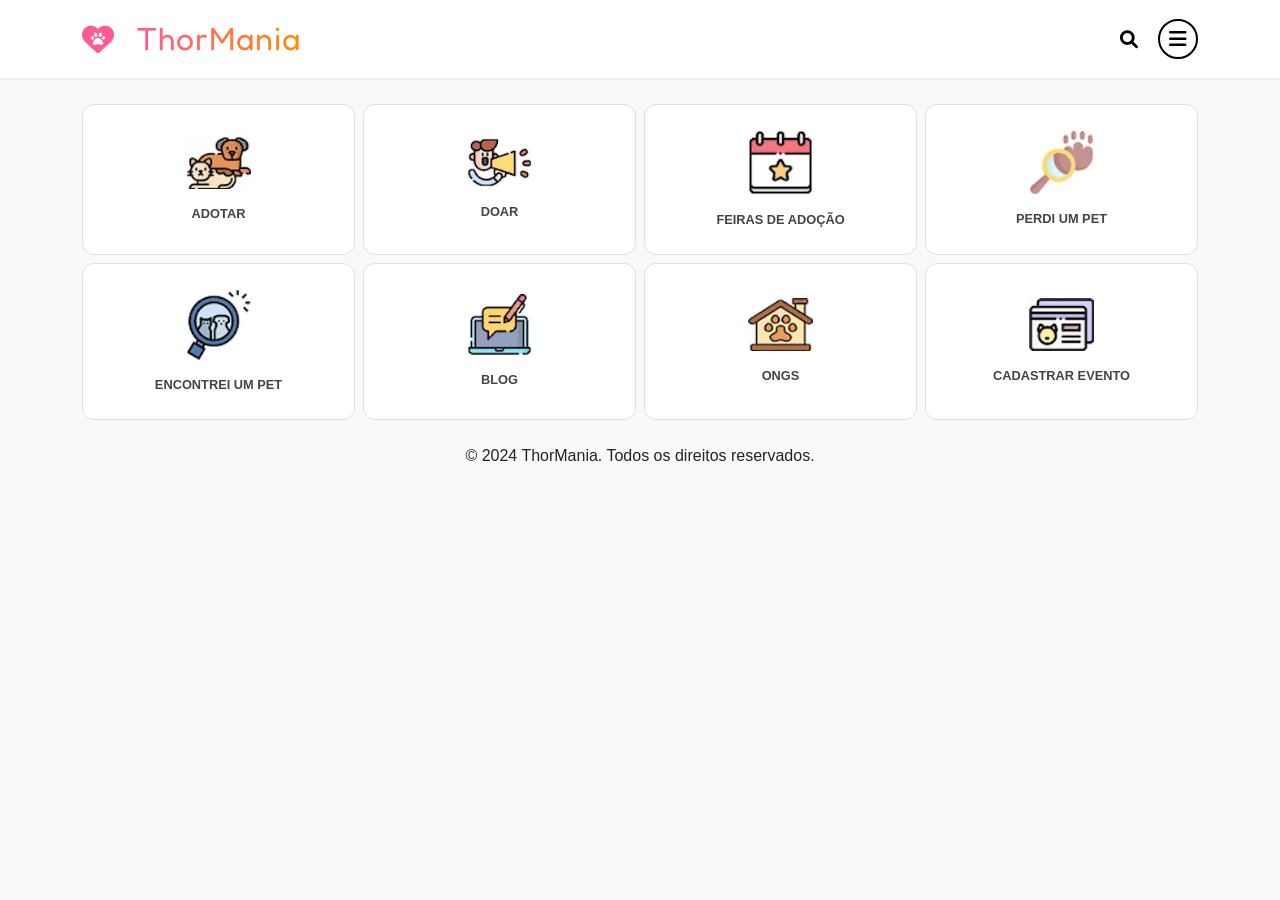
==== index.html @ ac5d2aa6 "html e css" ====
<!DOCTYPE html>
<html lang="pt-br">

<head>
    <meta charset="UTF-8">
    <meta name="viewport" content="width=device-width, initial-scale=1.0">
    <title>ThorMania</title>
    <link href="https://cdn.jsdelivr.net/npm/bootstrap@5.3.0/dist/css/bootstrap.min.css" rel="stylesheet">
    <link rel="stylesheet" href="https://cdnjs.cloudflare.com/ajax/libs/font-awesome/6.0.0/css/all.min.css">
    <link rel="stylesheet" href="style.css">
    <link href="https://fonts.googleapis.com/css2?family=Fredoka:wght@400;600&display=swap" rel="stylesheet">
    <link rel="stylesheet" href="style.css">
</head>

<body>
<header class="header-adocao">
  <div class="container d-flex justify-content-between align-items-center">

            <div class="logo-area">
                <i class="fas fa-heart heart-icon">
                    <i class="fas fa-paw paw-inside"></i>
                </i>
                <span class="logo-text" id="inicio-btn">ThorMania</span>

            </div>
        <div class="icons-area">
            <i class="fas fa-search search-icon"></i>
                <button class="menu-circle btn" type="button" data-bs-toggle="offcanvas" data-bs-target="#menuLateral">
                    <i class="fas fa-bars"></i>
                </button>
        </div>
    <div class="offcanvas offcanvas-end" tabindex="-1" id="menuLateral" aria-labelledby="offcanvasLabel">
        <div class="offcanvas-header">
            <div class="offcanvas-header">
                <h5 class="offcanvas-title" id="offcanvasLabel">
                    <i class="fas fa-heart heart-icon" style="position: relative; color: rgb(243, 37, 140);">
                        <i class="fas fa-paw paw-inside"
                            style="position: absolute; top: 50%; left: 50%; transform: translate(-50%, -50%); font-size: 0.5em; color: #ffffff;"></i>
                    </i>
                    <span style="margin-left: 10px;">ThorMania</span>
                </h5>
            </div>
            <button type="button" class="btn-close" data-bs-dismiss="offcanvas" aria-label="Close"></button>
        </div>
        <div class="offcanvas-body">
            <p class="boasvindas">Bem-vindo ao ThorMania!</p>
            <div class="list-group list-group-flush">
                <a href="#" class="list-group-item list-group-item-action inicio-btn">Início</a>
                <a href="#" class="list-group-item list-group-item-action">Meu Perfil</a>
                <a href="quemsomos/quemsomos.html" class="list-group-item list-group-item-action">Quem Somos</a>
                <a href="https://www.google.com" class="list-group-item list-group-item-action">Teste Google</a> 
            </div>
        </div>
    </div>
</header>
<main>
    <div class="container my-4">
        <div class="row g-2 justify-content-center">
            
            <div id="adotar" class="col-6 col-md-3">
                <a href="#" class="card-link">
                    <div class="card h-100 card-menu">
                        <div class="card-body">
                            <img src="imagens/icoAdotar.webp" alt="Adotar">
                            <span class="card-text">ADOTAR</span>
                        </div>
                    </div>
                </a>
            </div>
            <div id="doar" class="col-6 col-md-3">
                <a href="#" class="card-link">
                    <div class="card h-100 card-menu">
                        <div class="card-body">
                            <img src="imagens/icoDoar.webp" alt="Doar">
                            <span class="card-text">DOAR</span>
                        </div>
                    </div>
                </a>
            </div>
            <div id="feiras" class="col-6 col-md-3">
                <a href="#" class="card-link">
                    <div class="card h-100 card-menu">
                        <div class="card-body">
                            <img src="imagens/icoFeirasAdocao.webp" alt="Feiras">
                            <span class="card-text">FEIRAS DE ADOÇÃO</span>
                        </div>
                    </div>
                </a>
            </div>

            <div id="perdi" class="col-6 col-md-3">
                <a href="#" class="card-link">
                    <div class="card h-100 card-menu">
                        <div class="card-body">
                            <img src="imagens/icoPerdi.webp" alt="Perdi">
                            <span class="card-text">PERDI UM PET</span>
                        </div>
                    </div>
                </a>
            </div>

            <div id="encontrei" class="col-6 col-md-3">
                <a href="#" class="card-link">
                    <div class="card h-100 card-menu">
                        <div class="card-body">
                            <img src="imagens/icoEncontrei.webp" alt="Encontrei">
                            <span class="card-text">ENCONTREI UM PET</span>
                        </div>
                    </div>
                </a>
            </div>

            <div id="blog" class="col-6 col-md-3">
                <a href="#" class="card-link">
                    <div class="card h-100 card-menu">
                        <div class="card-body">
                            <img src="imagens/icoBlog.webp" alt="Blog">
                            <span class="card-text">BLOG</span>
                        </div>
                    </div>
                </a>
            </div>

            <div id="ongs" class="col-6 col-md-3">
                <a href="#" class="card-link">
                    <div class="card h-100 card-menu">
                        <div class="card-body">
                            <img src="imagens/icoONGs.webp" alt="ONGs">
                            <span class="card-text">ONGS</span>
                        </div>
                    </div>
                </a>
            </div>

            <div id="eventos" class="col-6 col-md-3">
                <a href="#" class="card-link">
                    <div class="card h-100 card-menu">
                        <div class="card-body">
                            <img src="imagens/icoCadastrarEventos.webp" alt="Evento">
                            <span class="card-text">CADASTRAR EVENTO</span>
                        </div>
                    </div>
                </a>
            </div>

        </div>
    </div>

    <div id="adotar-page" style="display: none;">
        <h2>Adote um Pet</h2>
        <p>Encontre o companheiro perfeito para você! Navegue por nossos pets disponíveis para adoção e dê a eles um lar cheio de amor.</p>
            <div id="pet-list">
                <!-- Lista de pets para adoção será carregada aqui -->
            </div>
    </div>
</main>

<footer class="footer">
    <div class="container text-center">
        <p>&copy; 2024 ThorMania. Todos os direitos reservados.</p>
    </div>
</footer>
<script src="https://cdn.jsdelivr.net/npm/bootstrap@5.3.0/dist/js/bootstrap.bundle.min.js"></script>
<script src="index.js" defer></script>
</body>
</html>
---- style.css ----
/* PROJETO: ThorMania
DESCRIÇÃO: Estilização do site de adoção de pets, com foco em um design moderno e amigável, utilizando cores vibrantes e elementos gráficos relacionados a animais de estimação.
AUTOR: Ana Paula Lopes Travassos 
DATA: 2026-02-09 */
@import url('https://fonts.googleapis.com/css2?family=Fredoka+One&display=swap');
/* Container do Header */
.header-adocao {
    background-color: #ffffff;
    padding: 15px 0;
    border-bottom: 2px solid #f0f0f0; /* Linha cinza clarinha embaixo */
}

/* Área da Logo */
.logo-area {
    display: flex;
    align-items: center;
    cursor: pointer;
}

.heart-icon {
    color: #ff5a94; /* Rosa da logo */
    font-size: 32px;
    position: relative;
    margin-right: 10px;
}

.paw-inside {
    color: white;
    font-size: 14px;
    position: absolute;
    top: 50%;
    left: 50%;
    transform: translate(-50%, -50%);
}

.logo-text {
    font-family: 'Fredoka One', cursive;
    font-size: 32px;
    letter-spacing: 1px;
    margin-left: 12px;
    
    /* Aplicando o degradê */
    background: linear-gradient(90deg, #ff5a94, #ff8c00); /* Do rosa para o laranja */
    -webkit-background-clip: text; /* Corta o fundo no formato do texto */
    -webkit-text-fill-color: transparent; /* Torna o texto transparente para mostrar o fundo */
    
    /* Garante que o efeito funcione também em navegadores sem -webkit */
    background-clip: text;
    color: transparent;
    
}


/* Área dos Ícones */
.icons-area {
    display: flex;
    align-items: center;
    gap: 20px;
}

.imagem-patinha {
    filter: sepia(100%) saturate(500%) hue-rotate(10deg); /* Isso força a imagem a ficar em tons de laranja/amarelo */
}
.logo-patinha {
    color: #FF8C00; /* Use exatamente o mesmo código de cor do seu texto ThorMania */
    font-size: 24px;
    margin-left: 10px;
   

}


.menu-circle {
    width: 40px;
    height: 40px;
    border: 2px solid #000;
    border-radius: 50%;
    display: flex;
    align-items: center;
    justify-content: center;
    cursor: pointer;
}

.menu-circle i {
    font-size: 20px;
    color: #000;
}

body {
    background-color: #f8f9fa;
    font-family: sans-serif;
}

.card-link {
    text-decoration: none;
    color: inherit;
}

.card-menu {
    border: 1px solid #e0e0e0;
    border-radius: 12px;
    transition: 0.3s;
    background: white;
}

.card-menu:hover {
    border-color: #FF8C00;
    box-shadow: 0 4px 15px rgba(0,0,0,0.1);
}

.card-body {
    display: flex;
    flex-direction: column;
    align-items: center;
    justify-content: center;
    padding: 25px 10px;
}

.card-menu img {
    width: 65px;
    height: auto;
    margin-bottom: 15px;
}

.card-text {
    font-size: 0.8rem;
    font-weight: bold;
    color: #444;
    text-align: center;
}
/*Area de pesquisa*/
.search-box {
    display : flex;
    align-items: center;
    background-color: #9e9898;
    border-radius: 25px;
    padding: 5px;
    font-size: 14px;
    width: 120px;
    transition: width 0.3s ease;
}

.search-icon {
    color: #000000;
    font-size: 18px;
    cursor: pointer;
}

/* Limpa o fundo do menu */
.offcanvas {
    background-color: white !important;
}

/* Deixa o topo colorido */
.offcanvas-header {
    background: linear-gradient(45deg, #ff416c, #ff9800) !important;
    color: rgb(255, 255, 255) !important;
    font-family: 'Fredoka', 'Comic Sans MS', cursive, sans-serif;

}

/* Garante que o ícone e o X fiquem brancos no topo */
.offcanvas-header .btn-close {
    filter: invert(1) grayscale(100%) brightness(200%);
}


/* Garante que os links fiquem brancos por padrão */
.list-group-item {
    background-color: transparent !important;
    color: black !important;
    border: none;
}

.boasvindas {
    font-family: 'Fredoka', 'Comic Sans MS', cursive, sans-serif; 
    color: #ff9800 !important; /* Laranja */
    text-align: center;
    width: 100%;
    font-size: 1.3rem;
    margin-top: 20px;
    margin-bottom: 20px;
    font-weight: bold;
}

/* 1. Estilo padrão dos itens do menu */
.list-group-item-action {
    transition: all 0.4s ease; /* Aqui acontece a mágica da suavidade */
    background-color: transparent !important;
    color: rgb(0, 0, 0) !important;
    border: none;
    display: block;
    padding: 10px 15px;
    font-family: -apple-system, BlinkMacSystemFont, "Segoe UI", Roboto, Helvetica, Arial, sans-serif, "Apple Color Emoji", "Segoe UI Emoji";
}

/* 2. O efeito ao passar o mouse (Hover) */
.list-group-item-action:hover {
    background: linear-gradient(45deg, #ff416c, #ff4b2b) !important;
    color: white !important;
    
    /* Faz o item "saltar" levemente para o lado ou para frente */
    transform: translateX(10px); /* Move 10px para a direita */
    /* Se preferir que ele cresça, use: transform: scale(1.05); */
    
    border-radius: 15px; /* Arredonda os cantos durante a animação */
    box-shadow: 0 4px 15px rgba(0, 0, 0, 0.2); /* Adiciona uma sombrinha */
}

/* Estilo exclusivo para a página Quem Somos */
.pagina-quemsomos {
    font-family: 'Sniglet', cursive;
    background-color: #fefefe;
    color: #444;
    padding: 20px;
}

/* Deixando os títulos laranjas e fofinhos */
.pagina-quemsomos h2, 
.pagina-quemsomos h3,
.pagina-quemsomos b,
.pagina-quemsomos strong {
    color: #fca311;
    font-weight: 800;
}

/* O título principal ThorMania com o gradiente que você gosta */
.pagina-quemsomos h1 {
    font-size: 2.5rem;
    background: linear-gradient(45deg, #ff416c, #ff4b2b);
    -webkit-background-clip: text;
    -webkit-text-fill-color: transparent;
    margin-bottom: 30px;
}

/* Ajustando o texto para não ficar grudado na tela */
.pagina-quemsomos p {
    font-size: 1.1rem;
    line-height: 1.6;
    max-width: 900px;
    margin-bottom: 20px;
}

/* Link de voltar com estilo de botão */
.pagina-quemsomos a[href*="index"] {
    display: inline-block;
    margin-top: 20px;
    padding: 10px 20px;
    background: linear-gradient(45deg, #ff416c, #ff4b2b);
    color: white !important;
    text-decoration: none;
    border-radius: 20px;
    transition: 0.3s;
}

.pagina-quemsomos a[href*="index"]:hover {
    transform: scale(1.1);
}
---- style.css ----
/* PROJETO: ThorMania
DESCRIÇÃO: Estilização do site de adoção de pets, com foco em um design moderno e amigável, utilizando cores vibrantes e elementos gráficos relacionados a animais de estimação.
AUTOR: Ana Paula Lopes Travassos 
DATA: 2026-02-09 */
@import url('https://fonts.googleapis.com/css2?family=Fredoka+One&display=swap');
/* Container do Header */
.header-adocao {
    background-color: #ffffff;
    padding: 15px 0;
    border-bottom: 2px solid #f0f0f0; /* Linha cinza clarinha embaixo */
}

/* Área da Logo */
.logo-area {
    display: flex;
    align-items: center;
    cursor: pointer;
}

.heart-icon {
    color: #ff5a94; /* Rosa da logo */
    font-size: 32px;
    position: relative;
    margin-right: 10px;
}

.paw-inside {
    color: white;
    font-size: 14px;
    position: absolute;
    top: 50%;
    left: 50%;
    transform: translate(-50%, -50%);
}

.logo-text {
    font-family: 'Fredoka One', cursive;
    font-size: 32px;
    letter-spacing: 1px;
    margin-left: 12px;
    
    /* Aplicando o degradê */
    background: linear-gradient(90deg, #ff5a94, #ff8c00); /* Do rosa para o laranja */
    -webkit-background-clip: text; /* Corta o fundo no formato do texto */
    -webkit-text-fill-color: transparent; /* Torna o texto transparente para mostrar o fundo */
    
    /* Garante que o efeito funcione também em navegadores sem -webkit */
    background-clip: text;
    color: transparent;
    
}


/* Área dos Ícones */
.icons-area {
    display: flex;
    align-items: center;
    gap: 20px;
}

.imagem-patinha {
    filter: sepia(100%) saturate(500%) hue-rotate(10deg); /* Isso força a imagem a ficar em tons de laranja/amarelo */
}
.logo-patinha {
    color: #FF8C00; /* Use exatamente o mesmo código de cor do seu texto ThorMania */
    font-size: 24px;
    margin-left: 10px;
   

}


.menu-circle {
    width: 40px;
    height: 40px;
    border: 2px solid #000;
    border-radius: 50%;
    display: flex;
    align-items: center;
    justify-content: center;
    cursor: pointer;
}

.menu-circle i {
    font-size: 20px;
    color: #000;
}

body {
    background-color: #f8f9fa;
    font-family: sans-serif;
}

.card-link {
    text-decoration: none;
    color: inherit;
}

.card-menu {
    border: 1px solid #e0e0e0;
    border-radius: 12px;
    transition: 0.3s;
    background: white;
}

.card-menu:hover {
    border-color: #FF8C00;
    box-shadow: 0 4px 15px rgba(0,0,0,0.1);
}

.card-body {
    display: flex;
    flex-direction: column;
    align-items: center;
    justify-content: center;
    padding: 25px 10px;
}

.card-menu img {
    width: 65px;
    height: auto;
    margin-bottom: 15px;
}

.card-text {
    font-size: 0.8rem;
    font-weight: bold;
    color: #444;
    text-align: center;
}
/*Area de pesquisa*/
.search-box {
    display : flex;
    align-items: center;
    background-color: #9e9898;
    border-radius: 25px;
    padding: 5px;
    font-size: 14px;
    width: 120px;
    transition: width 0.3s ease;
}

.search-icon {
    color: #000000;
    font-size: 18px;
    cursor: pointer;
}

/* Limpa o fundo do menu */
.offcanvas {
    background-color: white !important;
}

/* Deixa o topo colorido */
.offcanvas-header {
    background: linear-gradient(45deg, #ff416c, #ff9800) !important;
    color: rgb(255, 255, 255) !important;
    font-family: 'Fredoka', 'Comic Sans MS', cursive, sans-serif;

}

/* Garante que o ícone e o X fiquem brancos no topo */
.offcanvas-header .btn-close {
    filter: invert(1) grayscale(100%) brightness(200%);
}


/* Garante que os links fiquem brancos por padrão */
.list-group-item {
    background-color: transparent !important;
    color: black !important;
    border: none;
}

.boasvindas {
    font-family: 'Fredoka', 'Comic Sans MS', cursive, sans-serif; 
    color: #ff9800 !important; /* Laranja */
    text-align: center;
    width: 100%;
    font-size: 1.3rem;
    margin-top: 20px;
    margin-bottom: 20px;
    font-weight: bold;
}

/* 1. Estilo padrão dos itens do menu */
.list-group-item-action {
    transition: all 0.4s ease; /* Aqui acontece a mágica da suavidade */
    background-color: transparent !important;
    color: rgb(0, 0, 0) !important;
    border: none;
    display: block;
    padding: 10px 15px;
    font-family: -apple-system, BlinkMacSystemFont, "Segoe UI", Roboto, Helvetica, Arial, sans-serif, "Apple Color Emoji", "Segoe UI Emoji";
}

/* 2. O efeito ao passar o mouse (Hover) */
.list-group-item-action:hover {
    background: linear-gradient(45deg, #ff416c, #ff4b2b) !important;
    color: white !important;
    
    /* Faz o item "saltar" levemente para o lado ou para frente */
    transform: translateX(10px); /* Move 10px para a direita */
    /* Se preferir que ele cresça, use: transform: scale(1.05); */
    
    border-radius: 15px; /* Arredonda os cantos durante a animação */
    box-shadow: 0 4px 15px rgba(0, 0, 0, 0.2); /* Adiciona uma sombrinha */
}

/* Estilo exclusivo para a página Quem Somos */
.pagina-quemsomos {
    font-family: 'Sniglet', cursive;
    background-color: #fefefe;
    color: #444;
    padding: 20px;
}

/* Deixando os títulos laranjas e fofinhos */
.pagina-quemsomos h2, 
.pagina-quemsomos h3,
.pagina-quemsomos b,
.pagina-quemsomos strong {
    color: #fca311;
    font-weight: 800;
}

/* O título principal ThorMania com o gradiente que você gosta */
.pagina-quemsomos h1 {
    font-size: 2.5rem;
    background: linear-gradient(45deg, #ff416c, #ff4b2b);
    -webkit-background-clip: text;
    -webkit-text-fill-color: transparent;
    margin-bottom: 30px;
}

/* Ajustando o texto para não ficar grudado na tela */
.pagina-quemsomos p {
    font-size: 1.1rem;
    line-height: 1.6;
    max-width: 900px;
    margin-bottom: 20px;
}

/* Link de voltar com estilo de botão */
.pagina-quemsomos a[href*="index"] {
    display: inline-block;
    margin-top: 20px;
    padding: 10px 20px;
    background: linear-gradient(45deg, #ff416c, #ff4b2b);
    color: white !important;
    text-decoration: none;
    border-radius: 20px;
    transition: 0.3s;
}

.pagina-quemsomos a[href*="index"]:hover {
    transform: scale(1.1);
}
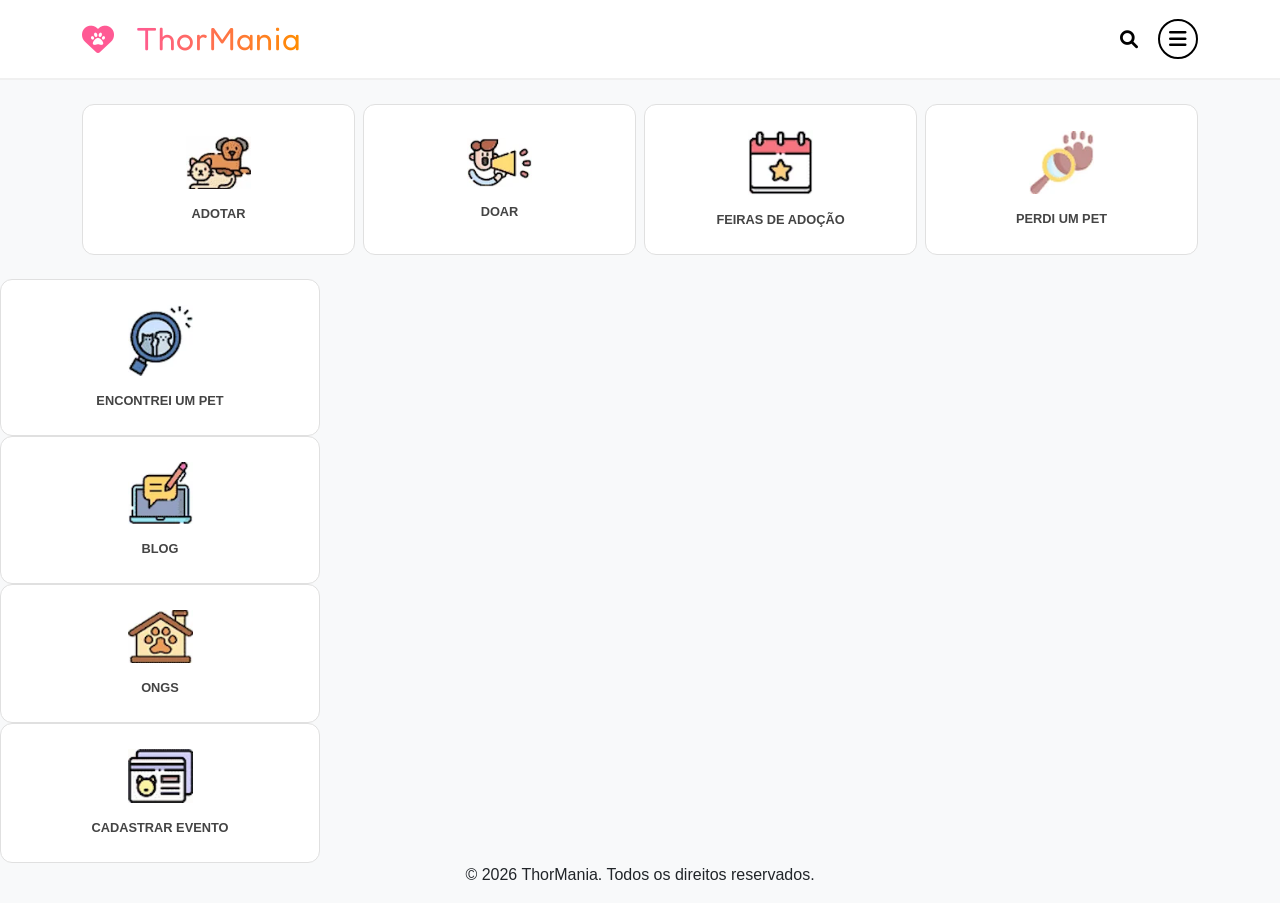
==== commit 3213cacb: "tentativa de conexão de paginas" ====
--- a/index.html
+++ b/index.html
@@ -1,6 +1,5 @@
 <!DOCTYPE html>
 <html lang="pt-br">
-
 <head>
     <meta charset="UTF-8">
     <meta name="viewport" content="width=device-width, initial-scale=1.0">
@@ -8,49 +7,28 @@
     <link href="https://cdn.jsdelivr.net/npm/bootstrap@5.3.0/dist/css/bootstrap.min.css" rel="stylesheet">
     <link rel="stylesheet" href="https://cdnjs.cloudflare.com/ajax/libs/font-awesome/6.0.0/css/all.min.css">
     <link rel="stylesheet" href="style.css">
-    <link href="https://fonts.googleapis.com/css2?family=Fredoka:wght@400;600&display=swap" rel="stylesheet">
-    <link rel="stylesheet" href="style.css">
+    <script src="index.js" defer></script>
 </head>
+<body>
 
-<body>
 <header class="header-adocao">
-  <div class="container d-flex justify-content-between align-items-center">
+    <div class="container d-flex justify-content-between align-items-center">
+        
+        <div class="logo-area">
+            <i class="fas fa-heart heart-icon">
+                <i class="fas fa-paw paw-inside"></i>
+            </i>
+            <span class="logo-text">ThorMania</span>
+            
+        </div>
 
-            <div class="logo-area">
-                <i class="fas fa-heart heart-icon">
-                    <i class="fas fa-paw paw-inside"></i>
-                </i>
-                <span class="logo-text" id="inicio-btn">ThorMania</span>
-
-            </div>
         <div class="icons-area">
             <i class="fas fa-search search-icon"></i>
-                <button class="menu-circle btn" type="button" data-bs-toggle="offcanvas" data-bs-target="#menuLateral">
-                    <i class="fas fa-bars"></i>
-                </button>
-        </div>
-    <div class="offcanvas offcanvas-end" tabindex="-1" id="menuLateral" aria-labelledby="offcanvasLabel">
-        <div class="offcanvas-header">
-            <div class="offcanvas-header">
-                <h5 class="offcanvas-title" id="offcanvasLabel">
-                    <i class="fas fa-heart heart-icon" style="position: relative; color: rgb(243, 37, 140);">
-                        <i class="fas fa-paw paw-inside"
-                            style="position: absolute; top: 50%; left: 50%; transform: translate(-50%, -50%); font-size: 0.5em; color: #ffffff;"></i>
-                    </i>
-                    <span style="margin-left: 10px;">ThorMania</span>
-                </h5>
-            </div>
-            <button type="button" class="btn-close" data-bs-dismiss="offcanvas" aria-label="Close"></button>
-        </div>
-        <div class="offcanvas-body">
-            <p class="boasvindas">Bem-vindo ao ThorMania!</p>
-            <div class="list-group list-group-flush">
-                <a href="#" class="list-group-item list-group-item-action inicio-btn">Início</a>
-                <a href="#" class="list-group-item list-group-item-action">Meu Perfil</a>
-                <a href="quemsomos/quemsomos.html" class="list-group-item list-group-item-action">Quem Somos</a>
-                <a href="https://www.google.com" class="list-group-item list-group-item-action">Teste Google</a> 
+            <div class="menu-circle">
+                <i class="fas fa-bars"></i>
             </div>
         </div>
+        
     </div>
 </header>
 <main>
@@ -89,7 +67,7 @@
             </div>
 
             <div id="perdi" class="col-6 col-md-3">
-                <a href="#" class="card-link">
+                <a href="PerdiumPet/index.html" class="card-link">
                     <div class="card h-100 card-menu">
                         <div class="card-body">
                             <img src="imagens/icoPerdi.webp" alt="Perdi">
@@ -97,7 +75,14 @@
                         </div>
                     </div>
                 </a>
+            </div>  
+</div>
+                </div>
+              </a>
             </div>
+                        </div>
+                    </div>
+                </a>
 
             <div id="encontrei" class="col-6 col-md-3">
                 <a href="#" class="card-link">
@@ -157,10 +142,8 @@
 
 <footer class="footer">
     <div class="container text-center">
-        <p>&copy; 2024 ThorMania. Todos os direitos reservados.</p>
+        <p>&copy; 2026 ThorMania. Todos os direitos reservados.</p>
     </div>
 </footer>
-<script src="https://cdn.jsdelivr.net/npm/bootstrap@5.3.0/dist/js/bootstrap.bundle.min.js"></script>
-<script src="index.js" defer></script>
 </body>
 </html>
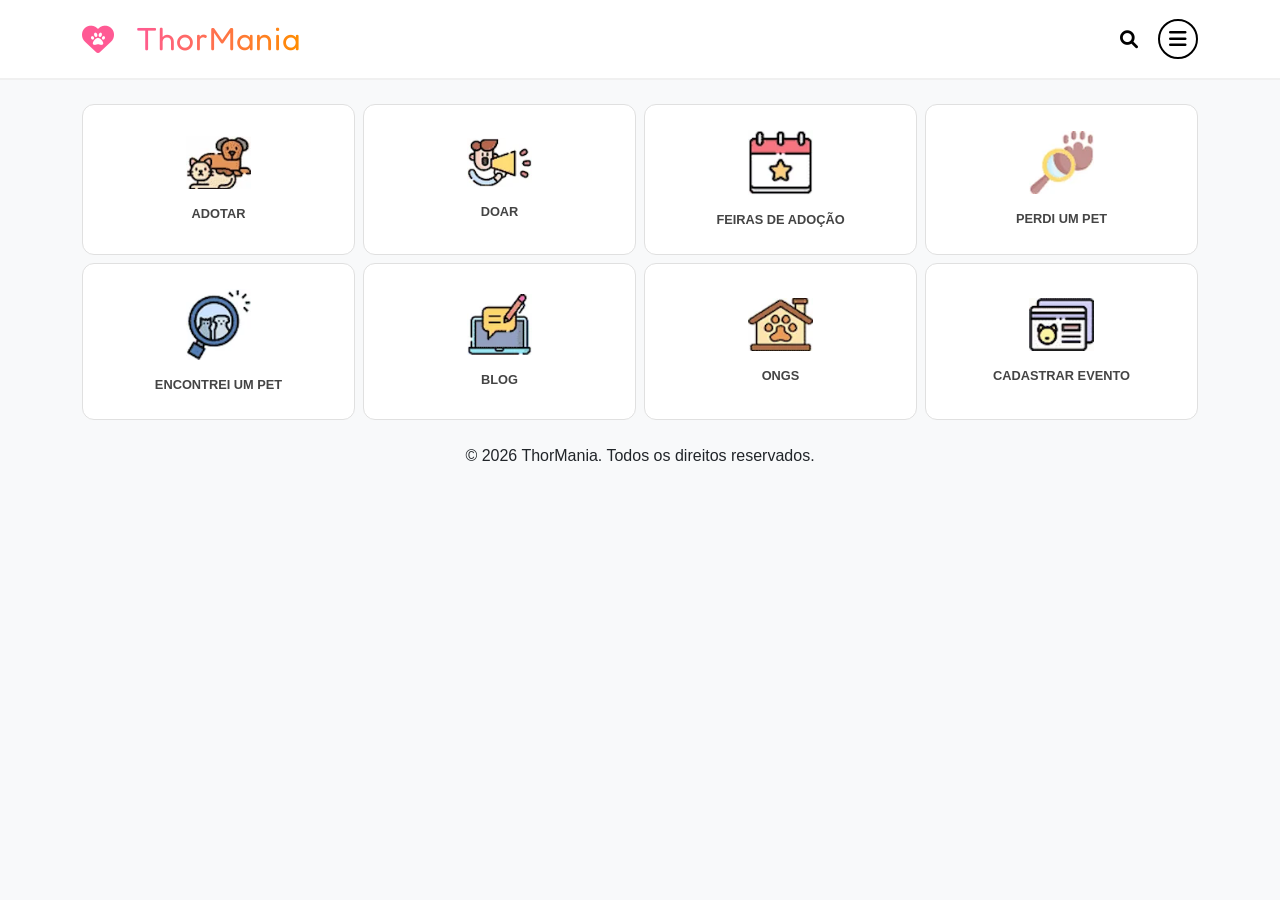
==== commit c1774384: "Conexão entre paginas" ====
--- a/index.html
+++ b/index.html
@@ -31,6 +31,40 @@
         
     </div>
 </header>
+
+<div class="offcanvas offcanvas-end" tabindex="-1" id="menuLateral" aria-labelledby="offcanvasLabel">
+        <div class="offcanvas-header">
+            <div class="offcanvas-header">
+                <h5 class="offcanvas-title" id="offcanvasLabel">
+                    <i class="fas fa-heart heart-icon" style="position: relative; color: rgb(243, 37, 140);">
+                        <i class="fas fa-paw paw-inside"
+                            style="position: absolute; top: 50%; left: 50%; transform: translate(-50%, -50%); font-size: 0.5em; color: #ffffff;"></i>
+                    </i>
+                    <span style="margin-left: 10px;">ThorMania</span>
+                </h5>
+            </div>
+            <button type="button" class="btn-close" data-bs-dismiss="offcanvas" aria-label="Close"></button>
+        </div>
+        <div class="offcanvas-body">
+            <p class="boasvindas">Bem-vindo ao ThorMania!</p>
+            <div class="list-group list-group-flush">
+    <a href="#" class="list-group-item list-group-item-action">Início</a>
+    <a href="#" class="list-group-item list-group-item-action">Meu Perfil</a>
+    <a href="quemsomos/quemsomos.html" class="list-group-item list-group-item-action">Quem Somos</a>
+    <a href="https://www.google.com" class="list-group-item list-group-item-action">Teste Google</a> 
+</div>
+    <button type="button" class="btn-close" data-bs-dismiss="offcanvas" aria-label="Close"></button>
+  </div>
+  <div class="offcanvas-body">
+    <p class="boasvindas">Bem-vindo ao ThorMania!</p>
+    <div class="list-group list-group-flush">
+      <a href="#" class="list-group-item list-group-item-action">Início</a>
+      <a href="#" class="list-group-item list-group-item-action">Meu Perfil</a>
+      <a href="#" class="list-group-item list-group-item-action"> Quem Somos</a>
+    </div>
+  </div>
+</div>
+
 <main>
     <div class="container my-4">
         <div class="row g-2 justify-content-center">
@@ -74,15 +108,8 @@
                             <span class="card-text">PERDI UM PET</span>
                         </div>
                     </div>
-                </a>
-            </div>  
-</div>
-                </div>
               </a>
             </div>
-                        </div>
-                    </div>
-                </a>
 
             <div id="encontrei" class="col-6 col-md-3">
                 <a href="#" class="card-link">
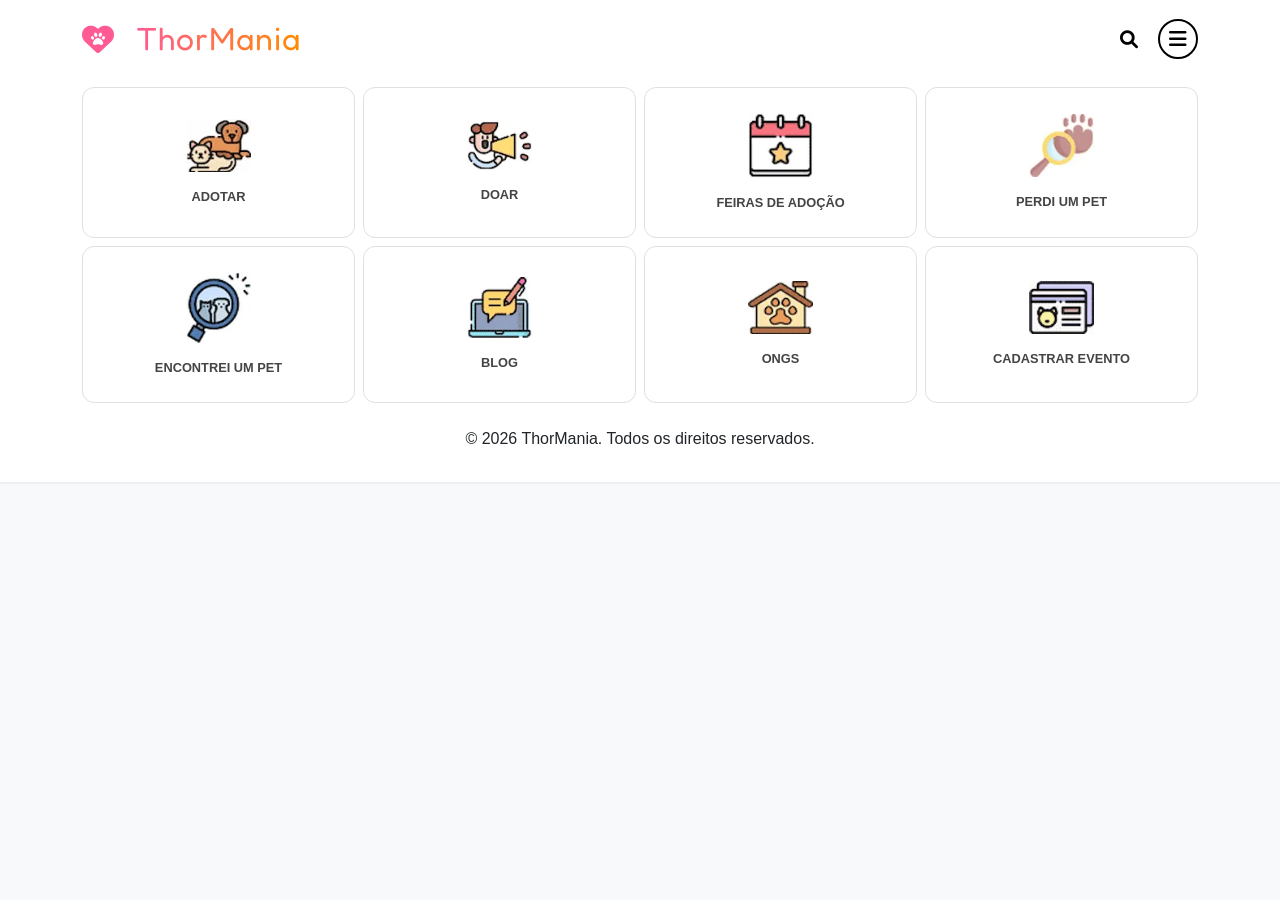
==== commit b5db52c1: "adição das ultimas mudanças na main" ====
--- a/index.html
+++ b/index.html
@@ -1,38 +1,36 @@
 <!DOCTYPE html>
 <html lang="pt-br">
+
 <head>
     <meta charset="UTF-8">
     <meta name="viewport" content="width=device-width, initial-scale=1.0">
     <title>ThorMania</title>
     <link href="https://cdn.jsdelivr.net/npm/bootstrap@5.3.0/dist/css/bootstrap.min.css" rel="stylesheet">
     <link rel="stylesheet" href="https://cdnjs.cloudflare.com/ajax/libs/font-awesome/6.0.0/css/all.min.css">
+    <link href="https://fonts.googleapis.com/css2?family=Fredoka:wght@400;600&display=swap" rel="stylesheet">
     <link rel="stylesheet" href="style.css">
-    <script src="index.js" defer></script>
 </head>
+
 <body>
+<header class="header-adocao">
+  <div class="container d-flex justify-content-between align-items-center">
 
-<header class="header-adocao">
-    <div class="container d-flex justify-content-between align-items-center">
-        
-        <div class="logo-area">
-            <i class="fas fa-heart heart-icon">
-                <i class="fas fa-paw paw-inside"></i>
-            </i>
-            <span class="logo-text">ThorMania</span>
-            
-        </div>
+            <div class="logo-area">
+                <i class="fas fa-heart heart-icon">
+                    <i class="fas fa-paw paw-inside"></i>
+                </i>
+                <span class="logo-text">ThorMania</span>
+            </div>
 
-        <div class="icons-area">
-            <i class="fas fa-search search-icon"></i>
-            <div class="menu-circle">
-                <i class="fas fa-bars"></i>
+            <div class="icons-area">
+                <i class="fas fa-search search-icon"></i>
+                <button class="menu-circle btn" type="button" data-bs-toggle="offcanvas" data-bs-target="#menuLateral">
+                    <i class="fas fa-bars"></i>
+                </button>
             </div>
-        </div>
-        
     </div>
-</header>
 
-<div class="offcanvas offcanvas-end" tabindex="-1" id="menuLateral" aria-labelledby="offcanvasLabel">
+    <div class="offcanvas offcanvas-end" tabindex="-1" id="menuLateral" aria-labelledby="offcanvasLabel">
         <div class="offcanvas-header">
             <div class="offcanvas-header">
                 <h5 class="offcanvas-title" id="offcanvasLabel">
@@ -52,18 +50,9 @@
     <a href="#" class="list-group-item list-group-item-action">Meu Perfil</a>
     <a href="quemsomos/quemsomos.html" class="list-group-item list-group-item-action">Quem Somos</a>
     <a href="https://www.google.com" class="list-group-item list-group-item-action">Teste Google</a> 
-</div>
-    <button type="button" class="btn-close" data-bs-dismiss="offcanvas" aria-label="Close"></button>
-  </div>
-  <div class="offcanvas-body">
-    <p class="boasvindas">Bem-vindo ao ThorMania!</p>
-    <div class="list-group list-group-flush">
-      <a href="#" class="list-group-item list-group-item-action">Início</a>
-      <a href="#" class="list-group-item list-group-item-action">Meu Perfil</a>
-      <a href="#" class="list-group-item list-group-item-action"> Quem Somos</a>
+        </div>
     </div>
-  </div>
-</div>
+    </div>
 
 <main>
     <div class="container my-4">
@@ -101,14 +90,14 @@
             </div>
 
             <div id="perdi" class="col-6 col-md-3">
-                <a href="PerdiumPet/index.html" class="card-link">
+                <a href="PerdiumPet\index.html" class="card-link">
                     <div class="card h-100 card-menu">
                         <div class="card-body">
                             <img src="imagens/icoPerdi.webp" alt="Perdi">
                             <span class="card-text">PERDI UM PET</span>
                         </div>
                     </div>
-              </a>
+                </a>
             </div>
 
             <div id="encontrei" class="col-6 col-md-3">
@@ -166,11 +155,13 @@
             </div>
     </div>
 </main>
-
 <footer class="footer">
     <div class="container text-center">
         <p>&copy; 2026 ThorMania. Todos os direitos reservados.</p>
     </div>
 </footer>
+</div>
+<script src="https://cdn.jsdelivr.net/npm/bootstrap@5.3.0/dist/js/bootstrap.bundle.min.js"></script>
+<script src="https://cdn.jsdelivr.net/npm/bootstrap@5.3.0/dist/js/bootstrap.bundle.min.js"></script>
 </body>
 </html>
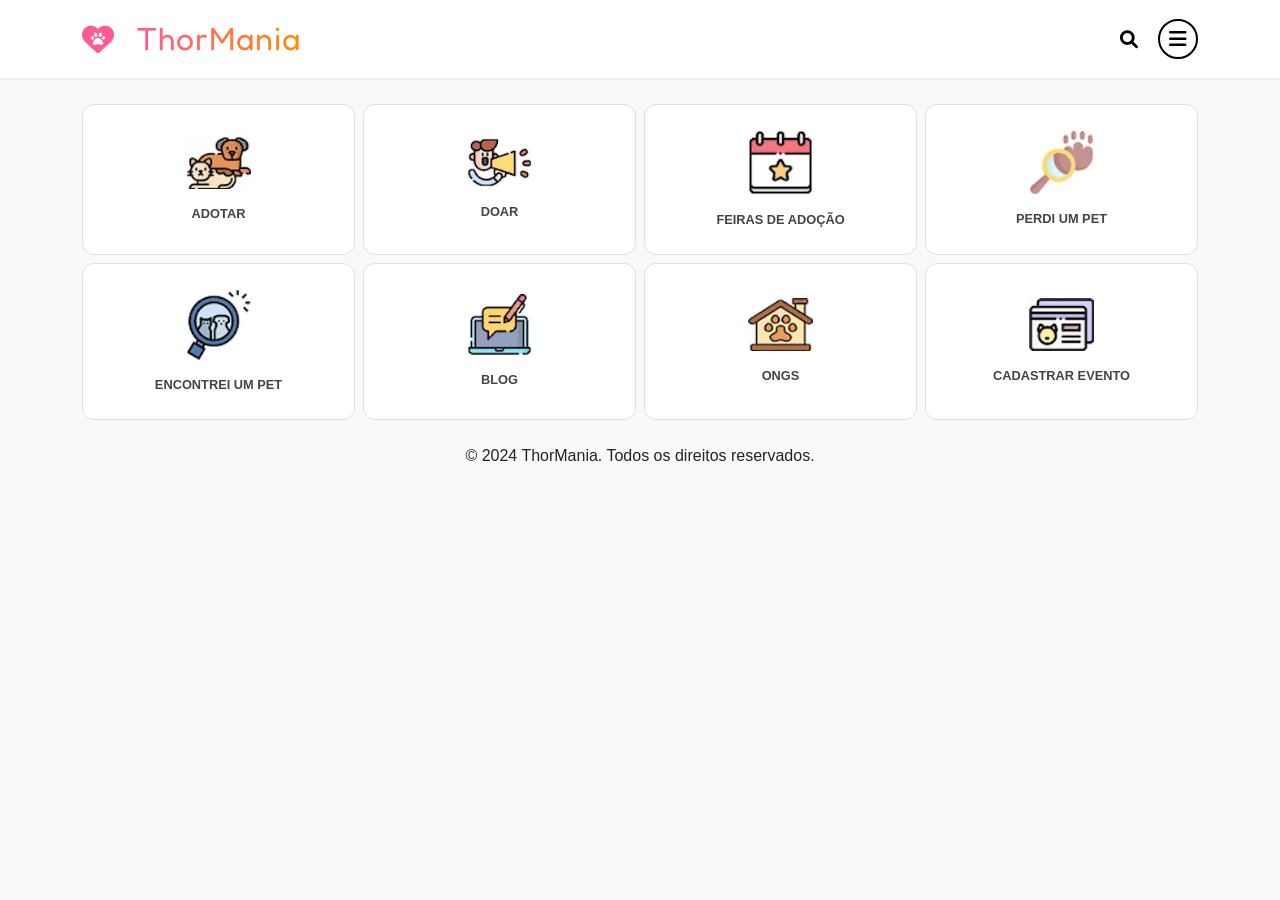
==== commit d0e61aaa: "tentativa de alterações" ====
--- a/index.html
+++ b/index.html
@@ -7,8 +7,10 @@
     <title>ThorMania</title>
     <link href="https://cdn.jsdelivr.net/npm/bootstrap@5.3.0/dist/css/bootstrap.min.css" rel="stylesheet">
     <link rel="stylesheet" href="https://cdnjs.cloudflare.com/ajax/libs/font-awesome/6.0.0/css/all.min.css">
+    <link rel="stylesheet" href="style.css">
     <link href="https://fonts.googleapis.com/css2?family=Fredoka:wght@400;600&display=swap" rel="stylesheet">
     <link rel="stylesheet" href="style.css">
+    
 </head>
 
 <body>
@@ -19,17 +21,15 @@
                 <i class="fas fa-heart heart-icon">
                     <i class="fas fa-paw paw-inside"></i>
                 </i>
-                <span class="logo-text">ThorMania</span>
+                <span class="logo-text" id="inicio-btn">ThorMania</span>
+
             </div>
-
-            <div class="icons-area">
-                <i class="fas fa-search search-icon"></i>
+        <div class="icons-area">
+            <i class="fas fa-search search-icon"></i>
                 <button class="menu-circle btn" type="button" data-bs-toggle="offcanvas" data-bs-target="#menuLateral">
                     <i class="fas fa-bars"></i>
                 </button>
-            </div>
-    </div>
-
+        </div>
     <div class="offcanvas offcanvas-end" tabindex="-1" id="menuLateral" aria-labelledby="offcanvasLabel">
         <div class="offcanvas-header">
             <div class="offcanvas-header">
@@ -46,14 +46,14 @@
         <div class="offcanvas-body">
             <p class="boasvindas">Bem-vindo ao ThorMania!</p>
             <div class="list-group list-group-flush">
-    <a href="#" class="list-group-item list-group-item-action">Início</a>
-    <a href="#" class="list-group-item list-group-item-action">Meu Perfil</a>
-    <a href="quemsomos/quemsomos.html" class="list-group-item list-group-item-action">Quem Somos</a>
-    <a href="https://www.google.com" class="list-group-item list-group-item-action">Teste Google</a> 
+                <a href="#" class="list-group-item list-group-item-action inicio-btn">Início</a>
+                <a href="#" class="list-group-item list-group-item-action">Meu Perfil</a>
+                <a href="quemsomos/quemsomos.html" class="list-group-item list-group-item-action">Quem Somos</a>
+                <a href="forms.html" class="list-group-item list-group-item-action">Contato</a> 
+            </div>
         </div>
     </div>
-    </div>
-
+</header>
 <main>
     <div class="container my-4">
         <div class="row g-2 justify-content-center">
@@ -90,7 +90,7 @@
             </div>
 
             <div id="perdi" class="col-6 col-md-3">
-                <a href="PerdiumPet\index.html" class="card-link">
+                <a href="#" class="card-link">
                     <div class="card h-100 card-menu">
                         <div class="card-body">
                             <img src="imagens/icoPerdi.webp" alt="Perdi">
@@ -155,13 +155,13 @@
             </div>
     </div>
 </main>
+
 <footer class="footer">
     <div class="container text-center">
-        <p>&copy; 2026 ThorMania. Todos os direitos reservados.</p>
+        <p>&copy; 2024 ThorMania. Todos os direitos reservados.</p>
     </div>
 </footer>
-</div>
 <script src="https://cdn.jsdelivr.net/npm/bootstrap@5.3.0/dist/js/bootstrap.bundle.min.js"></script>
-<script src="https://cdn.jsdelivr.net/npm/bootstrap@5.3.0/dist/js/bootstrap.bundle.min.js"></script>
+<script src="index.js" defer></script>
 </body>
-</html>+</html>
--- a/style.css
+++ b/style.css
@@ -255,4 +255,5 @@
 
 .pagina-quemsomos a[href*="index"]:hover {
     transform: scale(1.1);
-}+}
+
--- a/style.css
+++ b/style.css
@@ -255,4 +255,5 @@
 
 .pagina-quemsomos a[href*="index"]:hover {
     transform: scale(1.1);
-}+}
+
